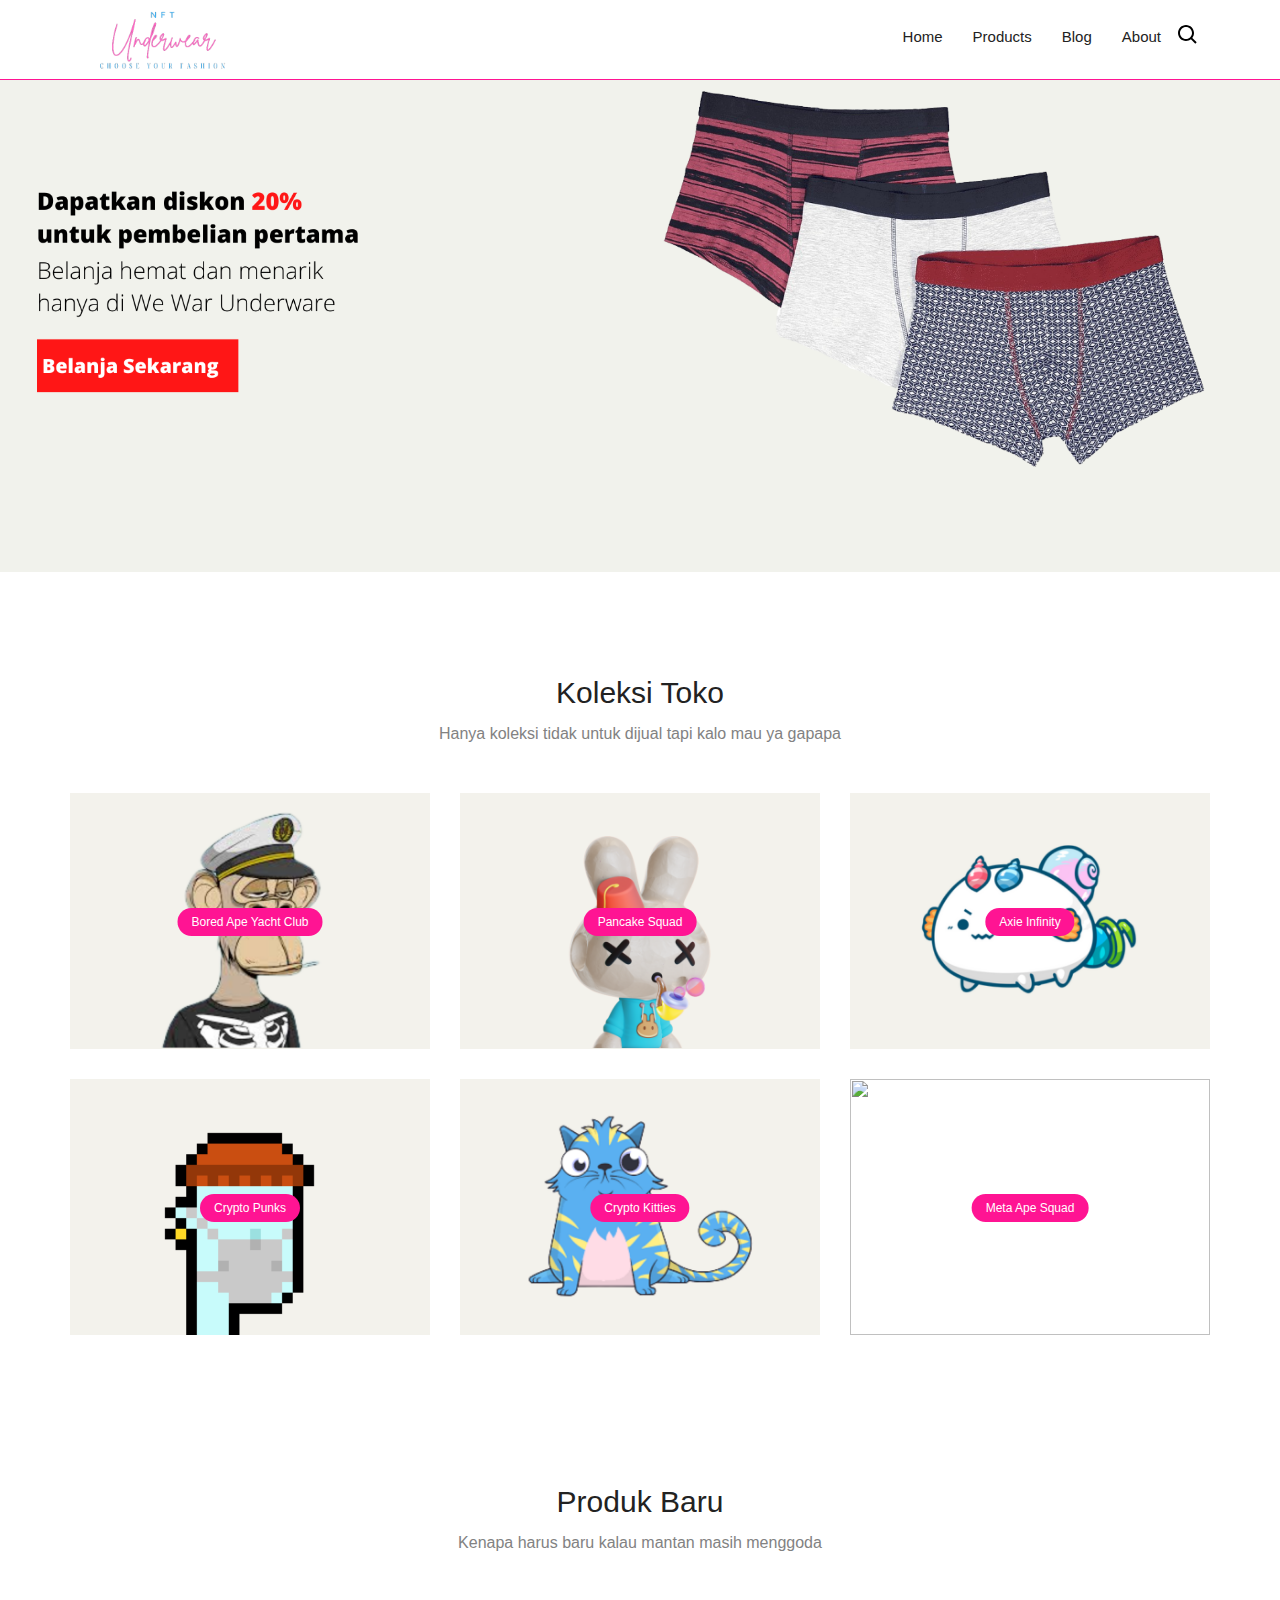
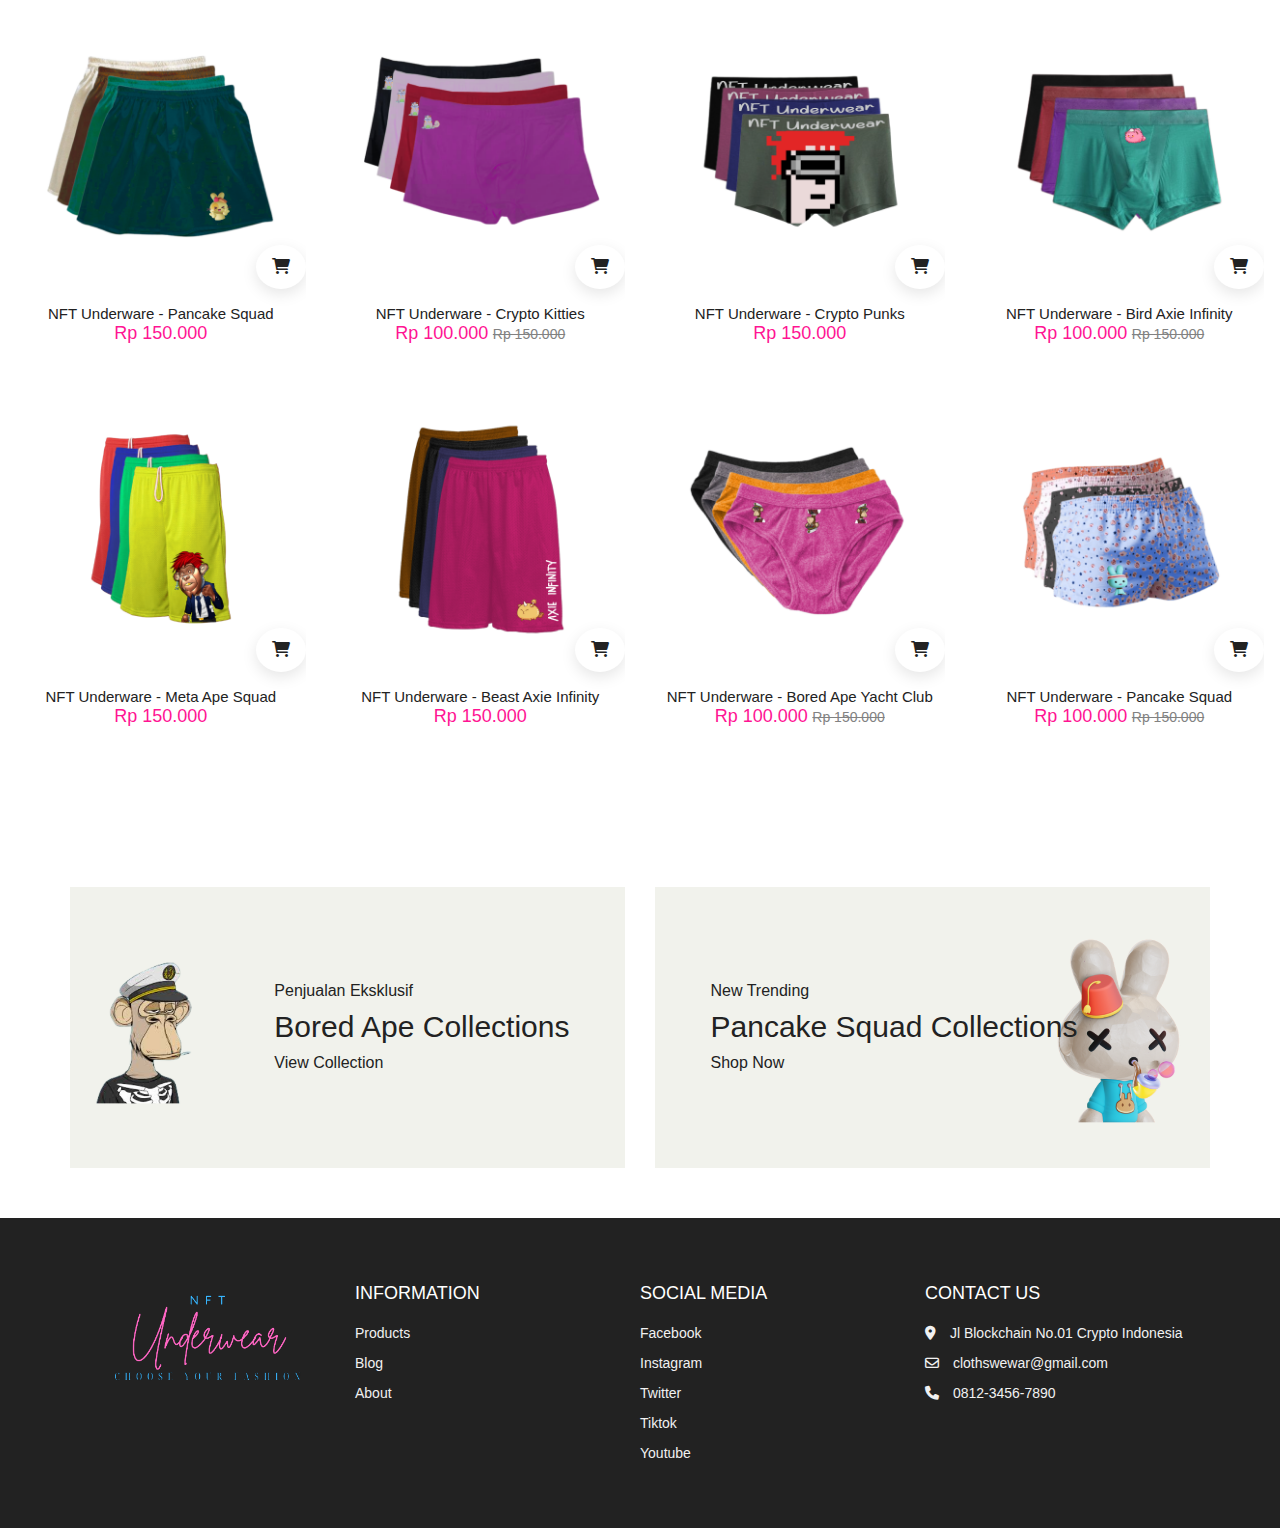
==== index.html @ c855df8b "first commit" ====
<!DOCTYPE html>
<html lang="en">

<head>
  <meta charset="UTF-8" />
  <meta name="viewport" content="width=device-width, initial-scale=1.0" />
  <!-- Favicon -->
  <link rel="shortcut icon" href="./images/favicon.png" type="image/png" />
  <!-- Font Awesome -->
  <link rel="stylesheet" href="https://cdnjs.cloudflare.com/ajax/libs/font-awesome/5.15.1/css/all.min.css" />

  <!-- Box icons -->
  <link href='https://unpkg.com/boxicons@2.0.8/css/boxicons.min.css' rel='stylesheet'>
  <!-- Custom StyleSheet -->
  <link rel="stylesheet" href="./styles.css" />
  <link rel="stylesheet" href="./font/font-awesome/css/all.min.css">
  <title>NFT Underware</title>
</head>

<body>

  <!-- Navigation -->
  <nav class="nav">
    <div class="wrapper container">
      <div class="logo"><a href="/index.html">
        <img src="./images/logo1.png" alt="">
      </a>
      </div>
      <ul class="navList">
        <div class="top">
          <label for="" class="btn closeBtn"><i class="fas fa-times"></i></label>
        </div>
        <li><a href="index.html">Home</a></li>
        <li><a href="products.html">Products</a></li>
        <li><a href="">Blog</a></li>
        <li><a href="">About</a></li>
         <!-- icons -->
         <li class="icons">
        
          <span><img src="./images/search.svg" alt="" /></span>
        </li>
      </ul>
      <label for="" class="btn openBtn"><i class="fas fa-bars"></i></label>
    </div>
  </nav>
<section class="hero">
    <img src="./images/Screenshot_1.png" alt="" />
</section>

  <!-- Promotion -->

  <section class="section promotion">
    <div class="title">
      <h2>Koleksi Toko</h2>
      <span>Hanya koleksi tidak untuk dijual tapi kalo mau ya gapapa</span>
    </div>

    <div class="promotion-layout container">
      <div class="promotion-item">
        <img src="./images/Promo1.png" alt="" />
        <div class="promotion-content">
          <a href="/products.html">Bored Ape Yacht Club</a>
        </div>
      </div>

      <div class="promotion-item">
        <img src="./images/Promo2.png" alt="" />
        <div class="promotion-content">
          <a href="/products.html">Pancake Squad</a>
        </div>
      </div>

      <div class="promotion-item">
        <img src="./images/Promo3.png" alt="" />
        <div class="promotion-content">
          <a href="/products.html">Axie Infinity</a>
        </div>
      </div>

      <div class="promotion-item">
        <img src="./images/Promo4.png" alt="" />
        <div class="promotion-content">
          <a href="/products.html">Crypto Punks</a>
        </div>
      </div>

      <div class="promotion-item">
        <img src="./images/Promo5.png" alt="" />
        <div class="promotion-content">
          <a href="/products.html">Crypto Kitties</a>
        </div>
      </div>

      <div class="promotion-item">
        <img src="./images/Promo6.png" alt="" />
        <div class="promotion-content">
          <a href="/products.html">Meta Ape Squad</a>
        </div>
      </div>
    </div>
  </section>
  <!-- Products -->
  <section class="section products">
    <div class="title">
      <h2>Produk Baru</h2>
      <span>Kenapa harus baru kalau mantan masih menggoda</span>
    </div>

    <!-- PRODUK 1 -->
    <div class="productLayout">
      <div class="product">
        <div class="imgContainer">
          <img src="./images/produk1/1.png" alt="" />
          <div class="addCart">
            <a href="productDetails1.html">
              <i class="fas fa-shopping-cart"></i>
            </a>
          </div>

          <ul class="sideIcons">
            <span><i class="fas fa-search"></i></span>
            <span><i class="far fa-heart"></i></span>
            <span><i class="fas fa-sliders-h"></i></span>
          </ul>
        </div>
        <div class="bottom">
          <a href="productDetails1.html">NFT Underware - Pancake Squad</a>
          <div class="price">
            <span>Rp 150.000</span>
          </div>
        </div>
      </div>

      <!-- PRODUK 2 -->
      <div class="product">
        <div class="imgContainer">
          <img src="./images/produk2/1.png" alt="" />
          <div class="addCart">
            <a href="productDetails2.html">
              <i class="fas fa-shopping-cart"></i>
            </a>
          </div>

          <ul class="sideIcons">
            <span><i class="fas fa-search"></i></span>
            <span><i class="far fa-heart"></i></span>
            <span><i class="fas fa-sliders-h"></i></span>
          </ul>
        </div>
        <div class="bottom">
          <a href="productDetails2.html">NFT Underware - Crypto Kitties</a>
          <div class="price">
            <span>Rp 100.000</span>
            <span class="cancel">Rp 150.000</span>
          </div>
        </div>
      </div>

      <!-- PRODUK 3 -->
      <div class="product">
        <div class="imgContainer">
          <img src="./images/produk3/1.png" alt="" />
          <div class="addCart">
            <a href="productDetails3.html">
              <i class="fas fa-shopping-cart"></i>
            </a>
          </div>

          <ul class="sideIcons">
            <span><i class="fas fa-search"></i></span>
            <span><i class="far fa-heart"></i></span>
            <span><i class="fas fa-sliders-h"></i></span>
          </ul>
        </div>
        <div class="bottom">
          <a href="productDetails3.html">NFT Underware - Crypto Punks</a>
          <div class="price">
            <span>Rp 150.000</span>
          </div>
        </div>
      </div>

      <!-- PRODUK 4 -->
      <div class="product">
        <div class="imgContainer">
          <img src="./images/produk4/1.png" alt="" />
          <div class="addCart">
            <a href="productDetails4.html">
              <i class="fas fa-shopping-cart"></i>
            </a>
          </div>

          <ul class="sideIcons">
            <span><i class="fas fa-search"></i></span>
            <span><i class="far fa-heart"></i></span>
            <span><i class="fas fa-sliders-h"></i></span>
          </ul>
        </div>
        <div class="bottom">
          <a href="productDetails4.html">NFT Underware - Bird Axie Infinity </a>
          <div class="price">
            <span>Rp 100.000</span>
            <span class="cancel">Rp 150.000</span>
          </div>
        </div>
      </div>

      <!-- PRODUK 5 -->
      <div class="product">
        <div class="imgContainer">
          <img src="./images/produk5/1.png" alt="" />
          <div class="addCart">
            <a href="productDetails5.html">
              <i class="fas fa-shopping-cart"></i>
            </a>
          </div>

          <ul class="sideIcons">
            <span><i class="fas fa-search"></i></span>
            <span><i class="far fa-heart"></i></span>
            <span><i class="fas fa-sliders-h"></i></span>
          </ul>
        </div>
        <div class="bottom">
          <a href="productDetails5.html">NFT Underware - Meta Ape Squad</a>
          <div class="price">
            <span>Rp 150.000</span>
          </div>
        </div>
      </div>

      <!-- PRODUK 6 -->
      <div class="product">
        <div class="imgContainer">
          <img src="./images/produk6/1.png" alt="" />
          <div class="addCart">
            <a href="productDetails6.html">
              <i class="fas fa-shopping-cart"></i>
            </a>
          </div>

          <ul class="sideIcons">
            <span><i class="fas fa-search"></i></span>
            <span><i class="far fa-heart"></i></span>
            <span><i class="fas fa-sliders-h"></i></span>
          </ul>
        </div>
        <div class="bottom">
          <a href="productDetails6.html">NFT Underware - Beast Axie Infinity</a>

          <div class="price">
            <span>Rp 150.000</span>
          </div>
        </div>
      </div>

      <!-- PRODUK 7 -->
      <div class="product">
        <div class="imgContainer">
          <img src="./images/produk7/1.png" alt="" />
          <div class="addCart">
            <a href="productDetails7.html">
              <i class="fas fa-shopping-cart"></i>
            </a>
          </div>

          <ul class="sideIcons">
            <span><i class="fas fa-search"></i></span>
            <span><i class="far fa-heart"></i></span>
            <span><i class="fas fa-sliders-h"></i></span>
          </ul>
        </div>
        <div class="bottom">
          <a href="productDetails7.html">NFT Underware - Bored Ape Yacht Club</a>

          <div class="price">
            <span>Rp 100.000</span>
            <span class="cancel">Rp 150.000</span>
          </div>
        </div>
      </div>

      <!-- PRODUK 8 -->
      <div class="product">
        <div class="imgContainer">
          <img src="./images/produk8/1.png" alt="" />
          <div class="addCart">
            <a href="productDetails8.html">
              <i class="fas fa-shopping-cart"></i>
            </a>
          </div>

          <ul class="sideIcons">
            <span><i class="fas fa-search"></i></span>
            <span><i class="far fa-heart"></i></span>
            <span><i class="fas fa-sliders-h"></i></span>
          </ul>
        </div>
        <div class="bottom">
          <a href="productDetails8.html">NFT Underware - Pancake Squad </a>
          <div class="price">
            <span>Rp 100.000</span>
            <span class="cancel">Rp 150.000</span>
          </div>
        </div>
      </div>
    </div>
  </section>

  <!-- ADVERT -->
  <section class="section advert">
    <div class="advertLayout container">
      <div class="item ">
        <img src="./images/banner1.png" alt="">
        <div class="content left">
          <span>Penjualan Eksklusif</span>
          <h3>Bored Ape Collections</h3>
          <a href="">View Collection</a>
        </div>
      </div>
      <div class="item">
        <img src="./images/banner2.png" alt="">
        <div class="content  right">
          <span>New Trending</span>
          <h3>Pancake Squad Collections</h3>
          <a href="">Shop Now </a>
        </div>
      </div>
    </div>
  </section>

  <!-- BRANDS
  <section class="section brands">
    <div class="title">
      <h2>Shop by Brand</h2>
      <span>Select from the premium product brands and save plenty money</span>
    </div>

    <div class="brandLayout container">
      <div class="brandsFlex">
        <img src="./images/brand1.png" alt="">
        <img src="./images/brand2.png" alt="">
        <img src="./images/brand4.png" alt="">
      </div>
    </div>
  </section> -->

  <!-- Footer -->
  <footer id="footer" class="section footer">
    <div class="container">
      <div class="footerContainer">
        <div class="footerCenter">
          <div class="logo">
            <a href="">
              <img src="./images/logo2.png" alt="">
            </a>
          </div>
        </div>
        <div class="footerCenter">
          <h3>INFORMATION</h3>
          <a href="/products.html">Products</a>
          <a href="#">Blog</a>
          <a href="#">About</a>
        </div>

        <div class="footerCenter">
          <h3>SOCIAL MEDIA</h3>
          <a href="https://web.facebook.com/profile.php?id=100081651682796">Facebook</a>
          <a href="https://www.instagram.com/nftunderwaer/">Instagram</a>
          <a href="https://twitter.com/NFTUnderwear">Twitter</a>
          <a href="https://www.tiktok.com/@nftunderwaer">Tiktok</a>
          <a href="https://www.youtube.com/channel/UCLpMqAi1WWhsPBT6ArsY5_A">Youtube</a>
          
        </div>

        <div class="footerCenter">
          <h3>CONTACT US</h3>
          <div>
            <span>
              <i class="fas fa-map-marker-alt"></i>
            </span>
            Jl Blockchain No.01 Crypto Indonesia
          </div>
          <div>
            <span>
              <i class="far fa-envelope"></i>
            </span>
            clothswewar@gmail.com
          </div>
          <div>
            <span>
              <i class="fas fa-phone"></i>
            </span>
            0812-3456-7890
          </div>
          <div class="paymentMethods">
            <img src="./images/payment.png" alt="">
          </div>
        </div>
      </div>
    </div>
    </div>
  </footer>
  <!-- End Footer -->

</body>

</html>
---- styles.css ----
:root {
  --primary: #FF1493;
  --white: #fff;
  --black: #222;
  --grey1: #3a3b3c;
  --grey2: #828282;
  --pink: #FF1493;
  --green: #69ae14;
}

*,
*::before,
*::after {
  margin: 0;
  padding: 0;
  box-sizing: inherit;
}

@import url("https://fonts.googleapis.com/css2?family=Open+Sans:wght@400;600;700&display=swap");

html {
  box-sizing: border-box;
  font-size: 62.5%;
}

body {
  font-family: "Open Sans", sans-serif;
  font-size: 1.6rem;
  background-color: var(--white);
  color: var(--black);
  font-weight: 400;
}

h1,
h2,
h3,
h4,
h5 {
  font-weight: 600;
}

a {
  text-decoration: none;
  color: inherit;
}

li {
  list-style: none;
}

.container {
  max-width: 114rem;
  margin: 0 auto;
}

@media (max-width: 1200px) {
  .container {
    padding: 0 3rem;
  }
}

@media (max-width: 768px) {
  .container {
    max-width: 60rem;
  }
}

.dFlex {
  display: flex;
  align-items: center;
}

nav {
  position: fixed;
  top: 0;
  left: 0;
  width: 100%;
  z-index: 999;
  background-color: var(--white);
  height: 8rem;
  line-height: 8rem;
  border-bottom: 1px solid var(--primary);
  
}

.nav.fix-nav {
  width: 100%;
  box-shadow: 0 5px 15px rgba(0, 0, 0, 0.3);
  z-index: 999;
}

nav .wrapper {
  display: flex;
  align-items: center;
  justify-content: space-between;
  position: relative;
  height: 100%;
}

.wrapper .logo {
  height: 100%;
}

.wrapper .logo a {
  display: flex;
  align-items: center;
  justify-content: center;
  height: 100%;
}
.wrapper .logo img{
  width: 100%;
  height: 100%;
}

.wrapper .navList {
  display: inline-flex;
}

.navList li i {
  color: var(--grey2);
}

.navList a {
  color: var(--black);
  font-size: 1.5rem;
  padding: 0.9rem 1.5rem;
  border-radius: 0.5rem;
  transition: all 300ms ease;
}

.navList li a:hover {
  color: var(--primary);
}

.navList .mobile-item {
  display: none;
}

.navList input {
  display: none;
}

.wrapper .btn {
  color: var(--white);
  font-size: 2rem;
  cursor: pointer;
  display: none;
}

.navList .icons span {
  display: inline-block;
  margin: 0.5rem 1rem 0 0;
  position: relative;
}

.navList .icons a {
  padding: 0;
  display: inline-block;
}

.navList .icons .count {
  justify-content: center;
  position: absolute;
  top: 0.8rem;
  right: -0.8rem;
  background-color: var(--primary);
  height: 2rem;
  padding: 0.5rem;
  color: var(--white);
  font-weight: 700;
  border-radius: 50%;
}

@media (max-width: 968px) {
  .wrapper .navList {
    position: fixed;
    top: 0;
    left: -100%;
    height: 100%;
    width: 100%;
    max-width: 35rem;
    background-color: var(--white);
    display: block;
    overflow-y: auto;
    line-height: 5rem;
    box-shadow: 0 1.5rem 1.5rem rgba(0, 0, 0, 0.1);
    transition: all 300ms linear;
  }

  .wrapper .navList.show {
    left: 0;
  }

  .navList li {
    margin: 1.5rem 1rem;
  }

  .navList a {
    display: block;
    font-size: 1.8rem;
    padding: 0 2rem;
    color: var(--black);
  }

  .nav-list .desktop-item {
    display: none;
  }

  .nav-list .mobile-item {
    display: block;
    font-size: 1.8rem;
    padding-left: 2rem;
    color: var(--black);
    cursor: pointer;
    border-radius: 0.5rem;
  }

  .navList .mobile-item:hover {
    color: var(--primary);
  }


  .wrapper .btn {
    display: block;
    color: var(--black);
  }

  .navList .top {
    position: relative;
    display: block;
    background-color: var(--primary);
    width: 100%;
    height: 8rem;
  }

  .navList .closeBtn {
    position: absolute;
    top: 1.5rem;
    right: 2.5rem;
    color: var(--white);
  }

  .navList .icons {
    padding-left: 2rem;
  }
}

/* Hero */

.hero{
  width: 100%;
}
.hero img {
  width: 100%;
}
@media (max-width: 768px) {
  .hero img {
    margin-top: 8rem;
  }
}

/* PROMOTION */
.section {
  padding: 10rem 0 5rem 0;
  overflow: hidden;
}

.section .title {
  text-align: center;
  margin-bottom: 5rem;
}

.section .title h2 {
  font-size: 3rem;
  font-weight: 400;
  margin-bottom: 1.5rem;
}

.section .title span {
  color: var(--grey2);
}

.promotion-layout {
  display: grid;
  grid-template-columns: repeat(3, 1fr);
  gap: 3rem;
}

.promotion-item {
  overflow: hidden;
  position: relative;
  z-index: 0;
}

.promotion-item img {
  object-fit: cover;
  height: 100%;
  width: 100%;
  transition: all 500ms ease-in-out;
}

.promotion-content {
  position: absolute;
  top: 50%;
  left: 50%;
  transform: translate(-50%, -50%);
  color: var(--white);
  text-align: center;
  z-index: 3;
}

.promotion-content h3 {
  background-color: rgba(0, 0, 0, 0.8);
  background-color: var(--primary);
  color: var(--white);
  border-radius: 5rem;
  padding: 0.7rem 1.4rem;
  font-size: 1.7rem;
  font-weight: inherit;
  margin-bottom: 1rem;
  transition: all 300ms ease-in-out;
}

.promotion-content a {
  background-color: rgba(0, 0, 0, 0.8);
  background-color: var(--primary);
  color: var(--white);
  border-radius: 5rem;
  padding: 0.7rem 1.4rem;
  font-size: 1.2rem;
  font-weight: inherit;
  margin-bottom: 1rem;
  transition: all 300ms ease-in-out;
}

.promotion-content a:hover {
  background-color: var(--white);
  color: var(--black);
}

.promotion-item:hover .promotion-content h3 {
  background-color: var(--white);
  color: var(--black);
}

.promotion-item:hover img {
  transform: scale(1.2);
}

.promotion-item::after {
  content: "";
  position: absolute;
  top: 0;
  left: 0;
  z-index: 1;
  width: 100%;
  height: 100%;
  background-color: rgba(0, 0, 0, 0.4);
  opacity: 0;
  visibility: hidden;
  transition: all 500ms ease-in-out;
}

.promotion-item:hover::after {
  visibility: visible;
  opacity: 1;
}

@media (max-width: 1200px) {
  .promotion-content h3 {
    background-color: rgba(0, 0, 0, 0.8);
    border-radius: 5rem;
    padding: 0.7rem 1.4rem;
    font-size: 1.6rem;
  }
}

@media (max-width: 996px) {
  .promotion-layout {
    grid-template-columns: repeat(2, 1fr);
  }
}

@media (max-width: 768px) {
  .promotion-layout {
    grid-template-columns: 1fr;
  }
}

/* PRODUCTS */
.section .productLayout {
  display: grid;
  grid-template-columns: repeat(auto-fit, minmax(25rem, 1fr));
  gap: 3rem;
  max-width: 130rem;
  margin: 0 auto;
  padding: 0 1.6rem;
}

.product {
  overflow: hidden;
}

.product .imgContainer {
  position: relative;
  cursor: pointer;
}

.product .imgContainer img {
  object-fit: cover;
  height: 100%;
  width: 100%;
}

.product .bottom {
  padding: 1rem;
  text-align: center;
}

.product .bottom a {
  margin-bottom: 1rem;
  font-weight: inherit;
  font-size: 1.5rem;
}

.product .bottom a:hover {
  color: var(--primary);
}

.product .bottom span {
  color: var(--primary);
  font-size: 1.8rem;
}

.product .bottom .cancel {
  font-size: 1.4rem;
  color: var(--grey2);
  text-decoration: line-through;
}

.product .addCart {
  position: absolute;
  right: 0;
  bottom: 0.6rem;
  background-color: var(--white);
  border-radius: 50%;
  padding: 1.3rem 1.6rem;
  box-shadow: 0 0.5rem 1.5rem rgba(0, 0, 0, 0.1);
  transition: all 300ms ease-in-out;
}

.product:hover .addCart {
  border-radius: 1rem 0 0 0;
}

.product .addCart:hover {
  background-color: var(--primary);
  color: var(--white);
}

.product i {
  transition: all 300ms ease-in-out;
}

.product .sideIcons {
  position: absolute;
  right: 0;
  top: 30%;
  transform: translate(80%, -50%);
  display: flex;
  flex-direction: column;
  padding: 1rem;
  transition: all 500ms ease-in-out;
}

.product .sideIcons span {
  font-size: 1.4rem;
  background-color: var(--white);
  margin: 0.3rem;
  padding: 1rem 1.3rem;
  border-radius: 50%;
  transition: all 300ms ease-in-out;
}

.product .sideIcons span:hover {
  background-color: var(--primary);
  color: var(--white);
}

.product:hover .sideIcons {
  transform: translate(0%, -50%);
}


@media (max-width: 996px) {
  .productLayout {
    grid-template-columns: repeat(3, 1fr);
  }
}

@media (max-width: 768px) {
  .productLayout {
    grid-template-columns: repeat(2, 1fr);
  }
}

@media (max-width: 567px) {
  .productLayout {
    grid-template-columns: 1fr;
  }
}

/* ADVERTS */
.advert .advertLayout {
  display: grid;
  grid-template-columns: 1fr 1fr;
  gap: 3rem;
}

.advertLayout .item {
  position: relative;
  z-index: 0;
  width: 100%;
  overflow: hidden;
}

.advertLayout img {
  object-fit: cover;
  height: 100%;
  width: 100%;
  transition: all 300ms ease-in-out;
}

.advertLayout .content {
  position: absolute;
  top: 50%;
  transform: translateY(-50%);
  z-index: 1;
}

.advertLayout .left {
  right: 10%;
}

.advertLayout .right {
  left: 10%;
}

.advertLayout .content span {
  display: block;
  margin-bottom: 1rem;
  transition: all 300ms ease-in-out;
}

.advertLayout .content h3 {
  font-size: 3rem;
  font-weight: inherit;
  margin-bottom: 1rem;
  transition: all 300ms ease-in-out;
}

.advertLayout .content a {
  transition: all 300ms ease-in-out;
}

.advertLayout .content a:hover {
  color: var(--primary);
}

.advertLayout .item::after {
  content: "";
  position: absolute;
  top: 0;
  left: 0;
  width: 100%;
  height: 100%;
  transition: all 300ms ease-in-out;
}

.advertLayout .item:hover::after {
  background-color: rgba(253, 33, 180, 0.452);
}

.advertLayout .item:hover .content {
  color: var(--white);
}

.advertLayout .item:hover .content a {
  color: var(--white);
}

.advertLayout .item:hover img {
  transform: scale(1.1);
}

@media (max-width: 996px) {
  .advertLayout .left {
    right: 5%;
  }

  .advertLayout .right {
    left: 5%;
  }
}

@media (max-width: 768px) {
  .advert .advertLayout {
    grid-template-columns: 1fr;
  }
}

@media (max-width: 567px) {
  .advertLayout .content span {
    font-size: 1.5rem;
    margin-bottom: 0.6rem;
  }

  .advertLayout .content h3 {
    font-size: 2rem;
    margin-bottom: 0.6rem;
  }

  .advertLayout .content a {
    transition: all 300ms ease-in-out;
  }
}

/* BRANDS */
.brands .container {
  height: 100%;
  width: 100%;
}
.brandsFlex {
  display: flex;
}
.brands img {
  width: 100%;
  height: 100%;
}

/* FOOTER */

.footer {
  background-color: var(--black);
  padding: 6rem 1rem;
  line-height: 3rem;
}

.footerCenter span {
  margin-right: 1rem;
}

.footerContainer {
  display: grid;
  grid-template-columns: repeat(4, 1fr);
  color: var(--white);
}

.footerCenter .logo img{
  width: 100%;
  height: 100%;
}

.footerCenter a:link,
.footerCenter a:visited {
  display: block;
  color: #f1f1f1;
  font-size: 1.4rem;
  margin-right: 10px;
}


.footerCenter a:hover {
  color: var(--primary);
}

.footerCenter div {
  color: #f1f1f1;
  font-size: 1.4rem;
}

.footerCenter h3 {
  font-size: 1.8rem;
  font-weight: 400;
  margin-bottom: 1rem;
}

.footer .paymentMethods {
  margin-top: 2rem;
}

@media (max-width: 998px) {
  .footerContainer {
    grid-template-columns: repeat(2, 1fr);
    row-gap: 2rem;
  }
}

@media (max-width: 768px) {
  .footerContainer {
    grid-template-columns: 1fr;
    row-gap: 2rem;
  }
}

/* Cart Page */
.cart {
  margin: 20rem auto;
}

table {
  width: 100%;
  border-collapse: collapse;
}

.cartInfo {
  display: flex;
  flex-wrap: wrap;
}

.cartInfo span {
  color: var(--grey2);
}

th {
  text-align: left;
  padding: 0.5rem;
  color: var(--white);
  background-color: var(--primary);
  font-weight: normal;
}

td {
  padding: 1rem 0.5rem;
}

td input {
  width: 5rem;
  height: 3rem;
  padding: 0.5rem;
}

td a {
  color: var(--primary);
  font-size: 1.4rem;
}

td img {
  width: 8rem;
  height: 8rem;
  margin-right: 1rem;
}

.totalPrice {
  display: flex;
  justify-content: flex-end;
  align-items: end;
  flex-direction: column;
  margin-top: 2rem;
}

.totalPrice a {
  display: inline-block;
  background-color: var(--primary);
  color: var(--white);
  padding: 0.7rem 1.6rem;
  font-weight: 700;
  border-radius: 3rem;
}

.totalPrice table {
  border-top: 3px solid var(--primary);
  width: 100%;
  max-width: 35rem;
}

td:last-child {
  text-align: right;
}

th:last-child {
  text-align: right;
}

@media (max-width: 567px) {
  .cartInfo p {
    display: none;
  }
}

/* PRODUCT DETAILS */

.product-detail {
  margin-top:0 rem;
}

.product-detail .details {
  display: grid;
  grid-template-columns: 1fr 1.2fr;
  gap: 7rem;
}

.product-detail .left {
  display: flex;
  flex-direction: column;
}

.product-detail .left .main {
  text-align: center;
  margin-bottom: 2rem;
  height: 30rem;
  padding: 1rem;
  border: 1px solid var(--primary);
}

.product-detail .left .main img {
  object-fit: contain;
  height: 100%;
  width: 100%;
}

.product-detail .thumbnails {
  display: grid;
  grid-template-columns: repeat(4, 1fr);
  gap: 1rem;
  width: 100%;
}

.product-detail .thumbnail {
  height: 10rem;
  text-align: center;
}

.product-detail .thumbnail img {
  height: 100%;
  object-fit: contain;
  border: 1px solid var(--primary);
}

.product-detail .right span {
  display: inline-block;
  font-size: 1.5rem;
  margin-bottom: 1rem;
}

.product-detail .right h1 {
  font-size: 4rem;
  line-height: 1.2;
  margin-bottom: 2rem;
}

.product-detail .right .price {
  font-size: 600;
  font-size: 2rem;
  color: var(--primary);
  margin-bottom: 2rem;
}

.product-detail .right div {
  display: inline-block;
  position: relative;
  z-index: 1;
}

.product-detail .right select {
  font-family: "Poppins", sans-serif;
  width: 20rem;
  padding: 0.7rem;
  border: 1px solid var(--grey1);
  appearance: none;
  outline: none;
}

.product-detail form {
  margin-bottom: 2rem;
}

.product-detail form span {
  position: absolute;
  top: 50%;
  right: 1rem;
  transform: translateY(-50%);
  font-size: 2rem;
  z-index: 0;
}

.product-detail .form {
  margin-bottom: 3rem;
}

.product-detail .form input {
  padding: 0.8rem;
  text-align: center;
  width: 3.5rem;
  margin-right: 2rem;
}

.product-detail .form .addCart {
  background: var(--primary);
  padding: 0.8rem 4rem;
  color: var(--white);
  border-radius: 3rem;
}

.product-detail h3 {
  text-transform: uppercase;
  margin-bottom: 2rem;
}
.product-detail p {
  margin-bottom: 2rem;
}

@media (max-width: 996px) {
  .product-detail .left {
    height: 45rem;
  }

  .product-detail .details {
    gap: 3rem;
  }

  .product-detail .thumbnails {
    gap: 0.5rem;
  }

  .product-detail .thumbnail {
    background-color: #f6f2f1;
    text-align: center;
    
    
  }
}

@media (max-width: 650px) {
  .product-detail .details {
    grid-template-columns: 1fr;
  }

  .product-detail .right {
    margin-top: 10rem;
  }

  .product-detail .left {
    width: 100%;
    height: 45rem;
  }

  .product-detail .details {
    gap: 3rem;
  }

  .product-detail .thumbnail {
    width: 6rem;
    height: 6rem;
  }
}

/* PRODUCTS */

.products-layout {
  display: grid;
  grid-template-columns: 1.05fr 3fr;
  gap: 0 1rem;
}

.newProducts .product-layout {
  grid-template-columns: repeat(3, 1fr);
}

.newProducts {
  text-align: center;
}

@media (max-width: 996px) {
  .newProducts .product-layout {
    grid-template-columns: repeat(2, 1fr);
  }
}



@media (max-width: 768px) {
  .products-layout {
    padding: 0 5rem;
  }
}

@media (max-width: 567px) {
  .newProducts .product-layout {
    grid-template-columns: 1fr;
  }
}

.pagination {
  display: flex;
  justify-content: center;
  align-items: center;
  margin: 4rem 0;
}

.pagination span {
  display: flex;
  align-items: center;
  justify-content: center;
  width: 3.5rem;
  height: 3.5rem;
  border-radius: 50%;
  color: var(--black);
  font-size: 1.3rem;
  border: 1px solid var(--grey2);
  margin-right: 0.5rem;
  cursor: pointer;
}

.pagination span.last {
  width: 7rem;
  border-radius: 3rem;
}

.pagination span:hover {
  border: 1px solid var(--primary);
  background-color: var(--primary);
  color: var(--white);
}

@media (max-width: 768px) {
  .products-layout {
    grid-template-columns: 1fr;
    gap: 4rem 0;
  }
}

.store {
  display: block;
}

.store-item {
  border: 1px solid var(--grey1);
  border-radius: 2rem;
  
}

.store-item img {
  width: 80px;
  border-radius: 2rem;
}
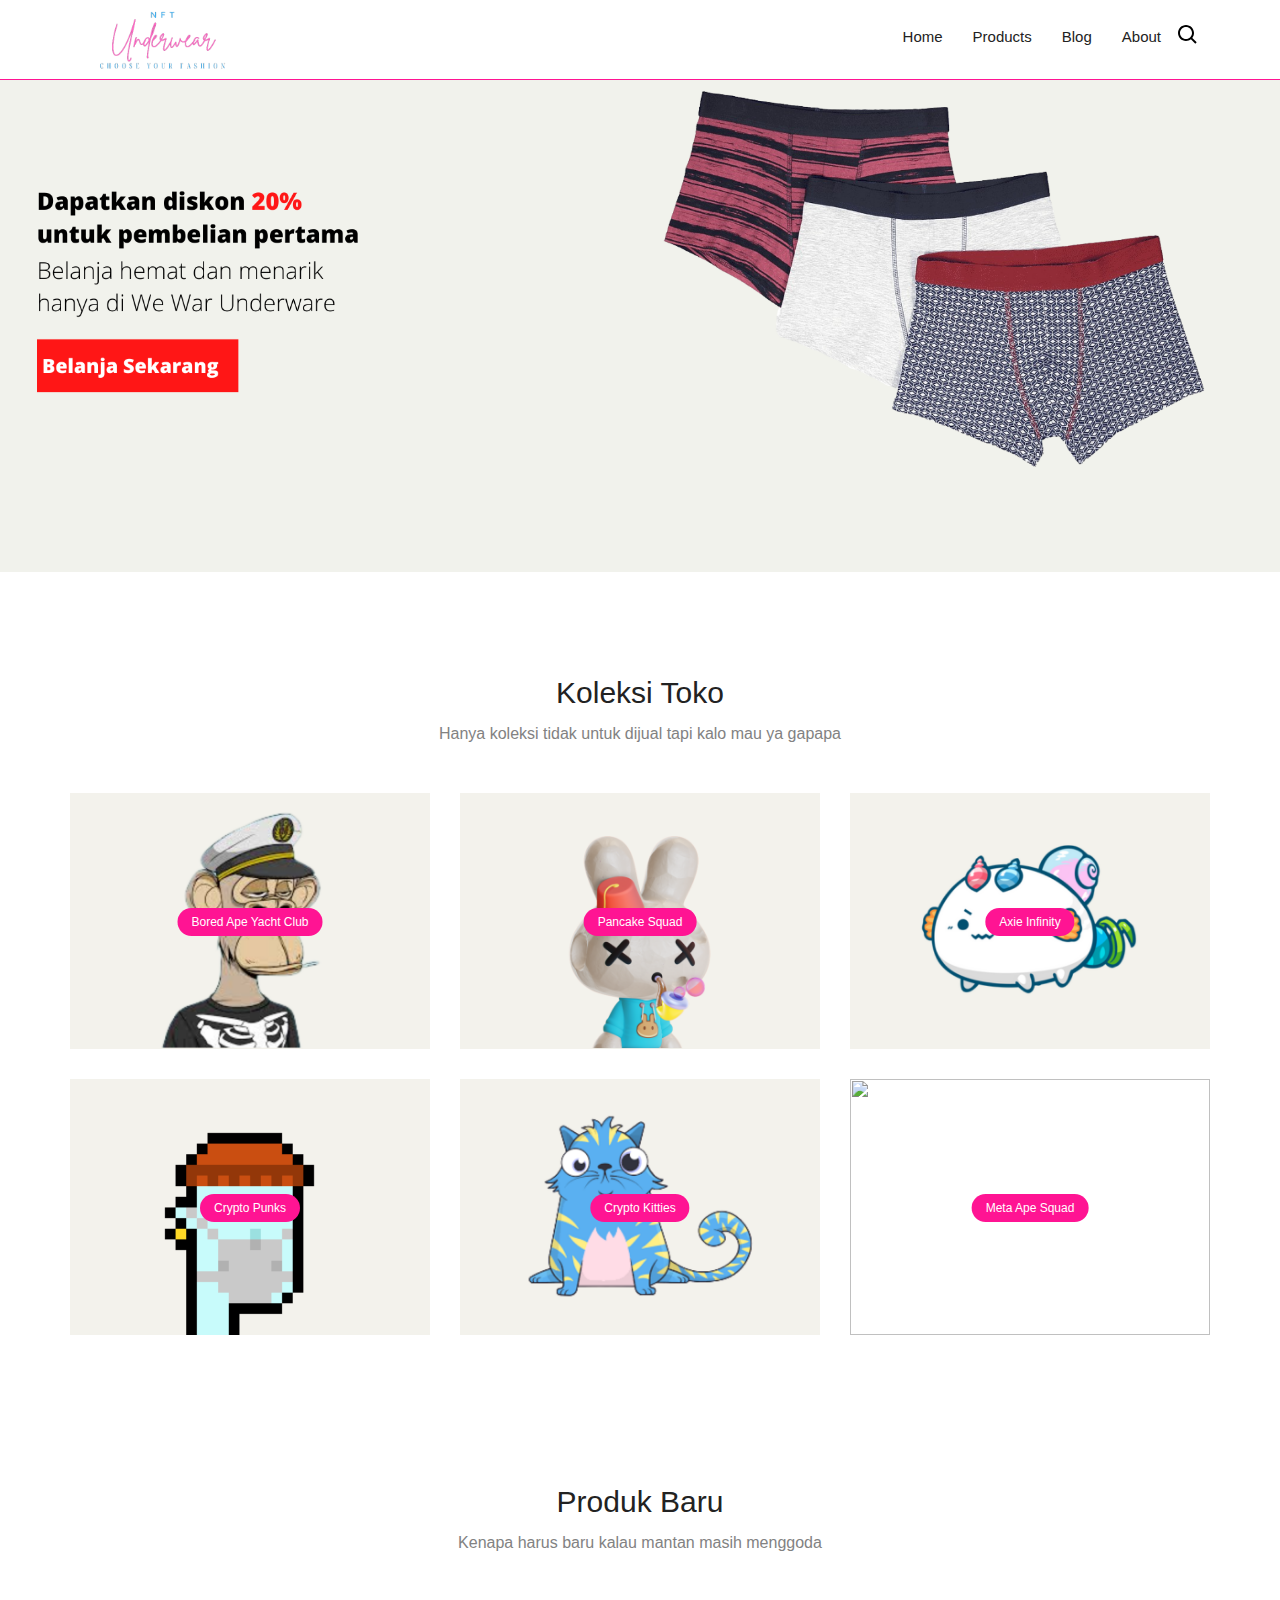
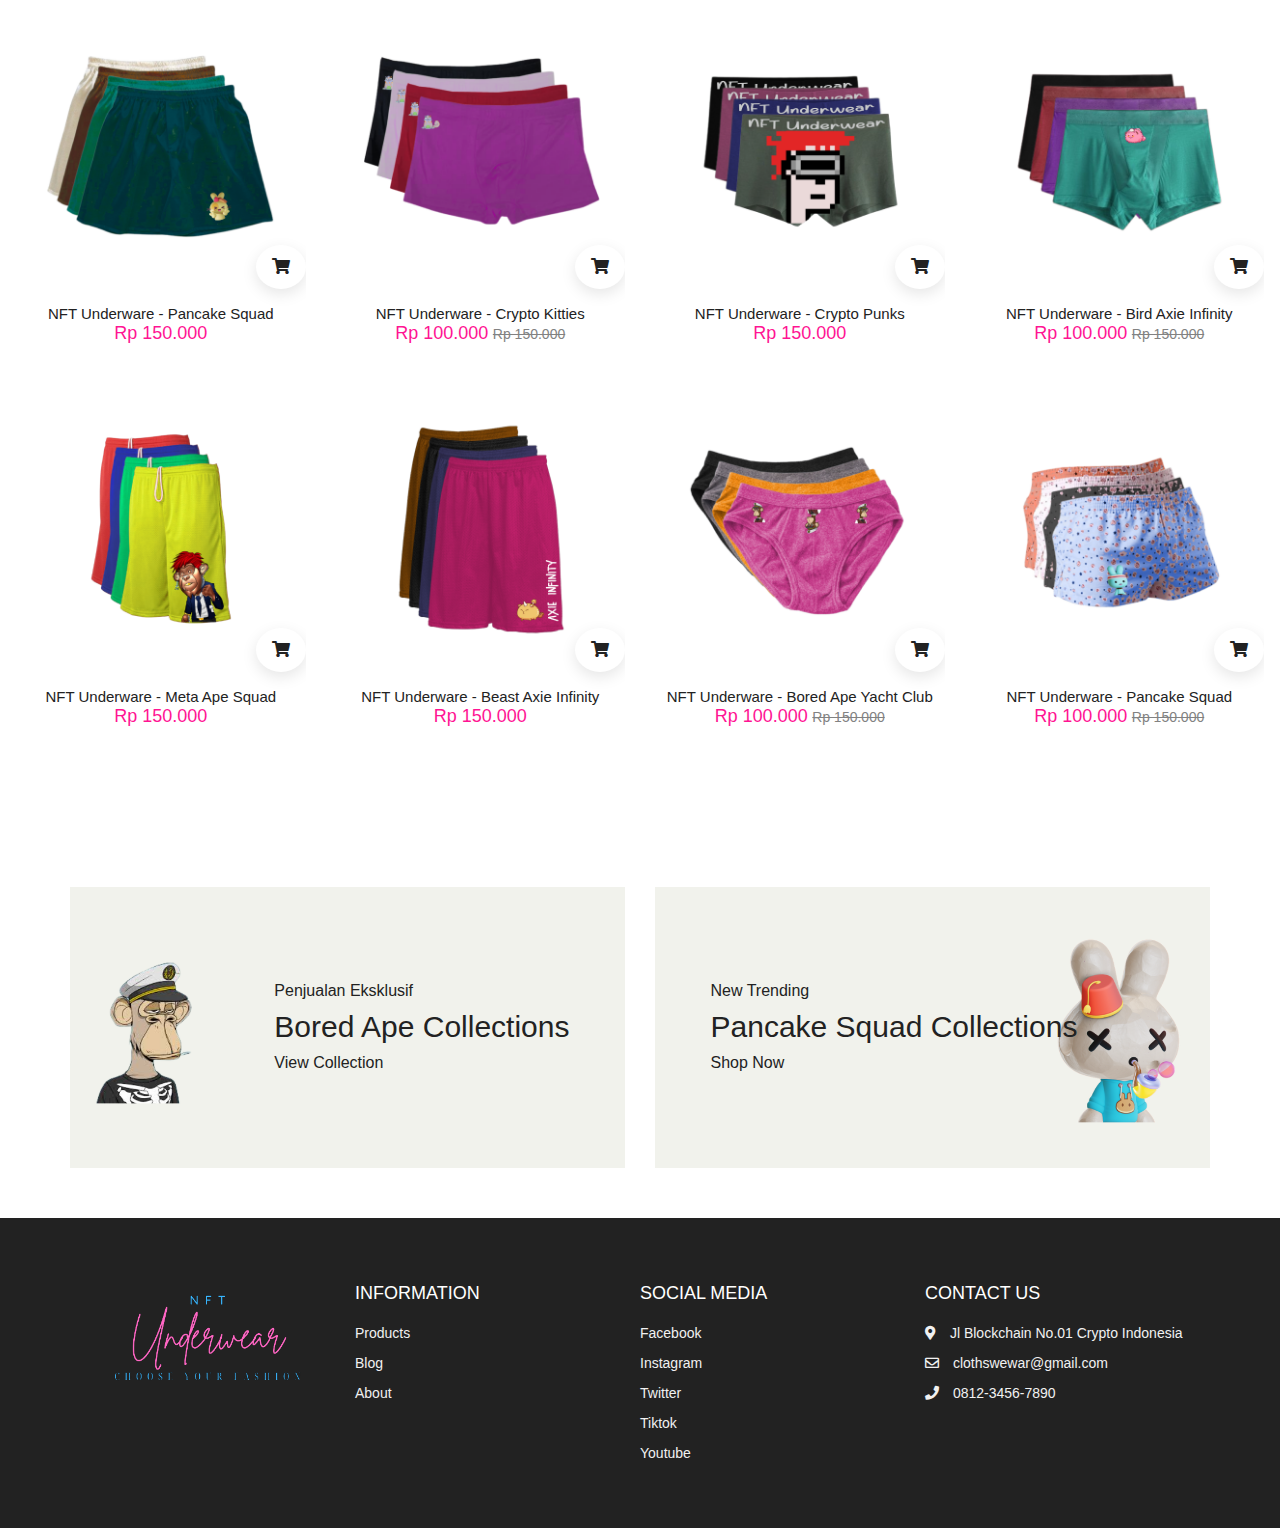
==== commit 3f5f4aba: "Mengahapus methode pembayaran" ====
--- a/index.html
+++ b/index.html
@@ -4,8 +4,6 @@
 <head>
   <meta charset="UTF-8" />
   <meta name="viewport" content="width=device-width, initial-scale=1.0" />
-  <!-- Favicon -->
-  <link rel="shortcut icon" href="./images/favicon.png" type="image/png" />
   <!-- Font Awesome -->
   <link rel="stylesheet" href="https://cdnjs.cloudflare.com/ajax/libs/font-awesome/5.15.1/css/all.min.css" />
 
@@ -13,7 +11,7 @@
   <link href='https://unpkg.com/boxicons@2.0.8/css/boxicons.min.css' rel='stylesheet'>
   <!-- Custom StyleSheet -->
   <link rel="stylesheet" href="./styles.css" />
-  <link rel="stylesheet" href="./font/font-awesome/css/all.min.css">
+ 
   <title>NFT Underware</title>
 </head>
 
@@ -393,9 +391,6 @@
             </span>
             0812-3456-7890
           </div>
-          <div class="paymentMethods">
-            <img src="./images/payment.png" alt="">
-          </div>
         </div>
       </div>
     </div>
--- a/styles.css
+++ b/styles.css
@@ -1030,17 +1030,15 @@
   }
 }
 
-.store {
-  display: block;
-}
-
-.store-item {
+
+
+.store .store-item {
   border: 1px solid var(--grey1);
-  border-radius: 2rem;
+  border-radius: 20%;
   
 }
 
-.store-item img {
+.store .store-item img {
   width: 80px;
-  border-radius: 2rem;
+  border-radius: 25%;
 }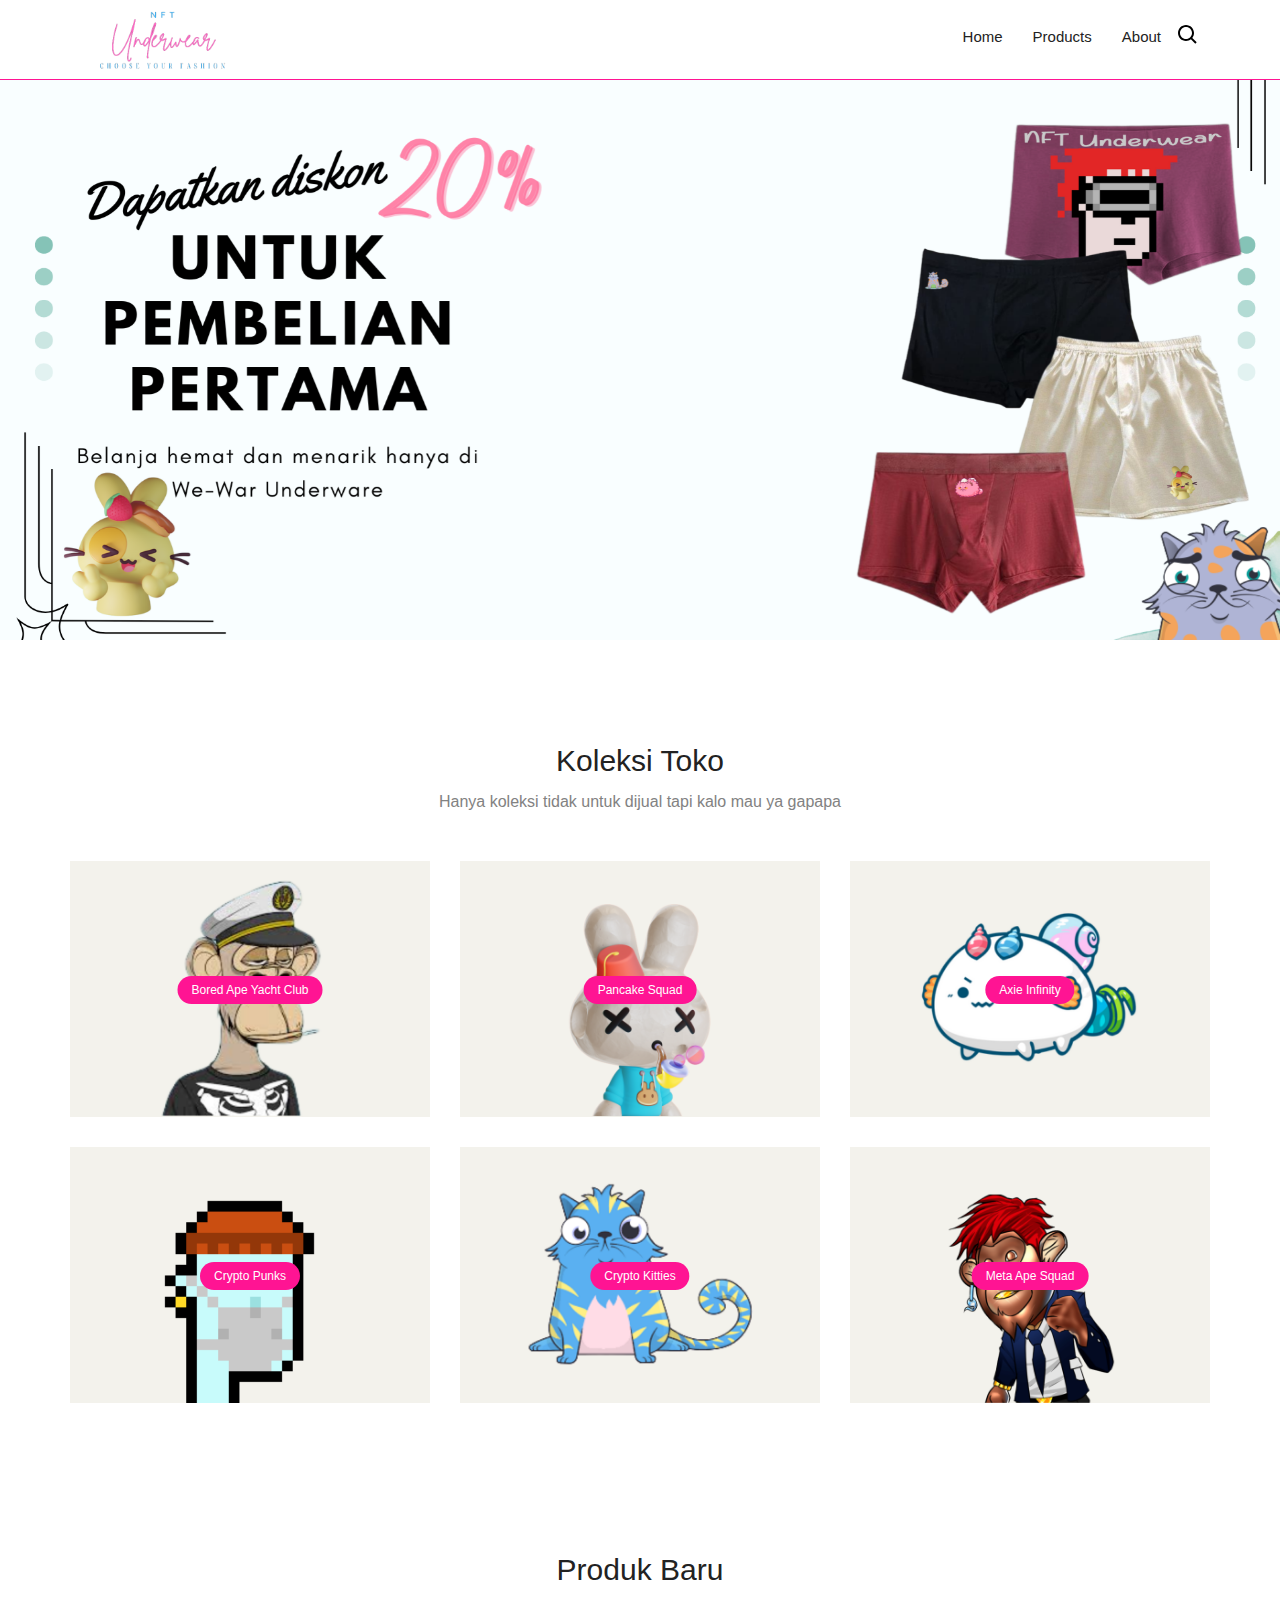
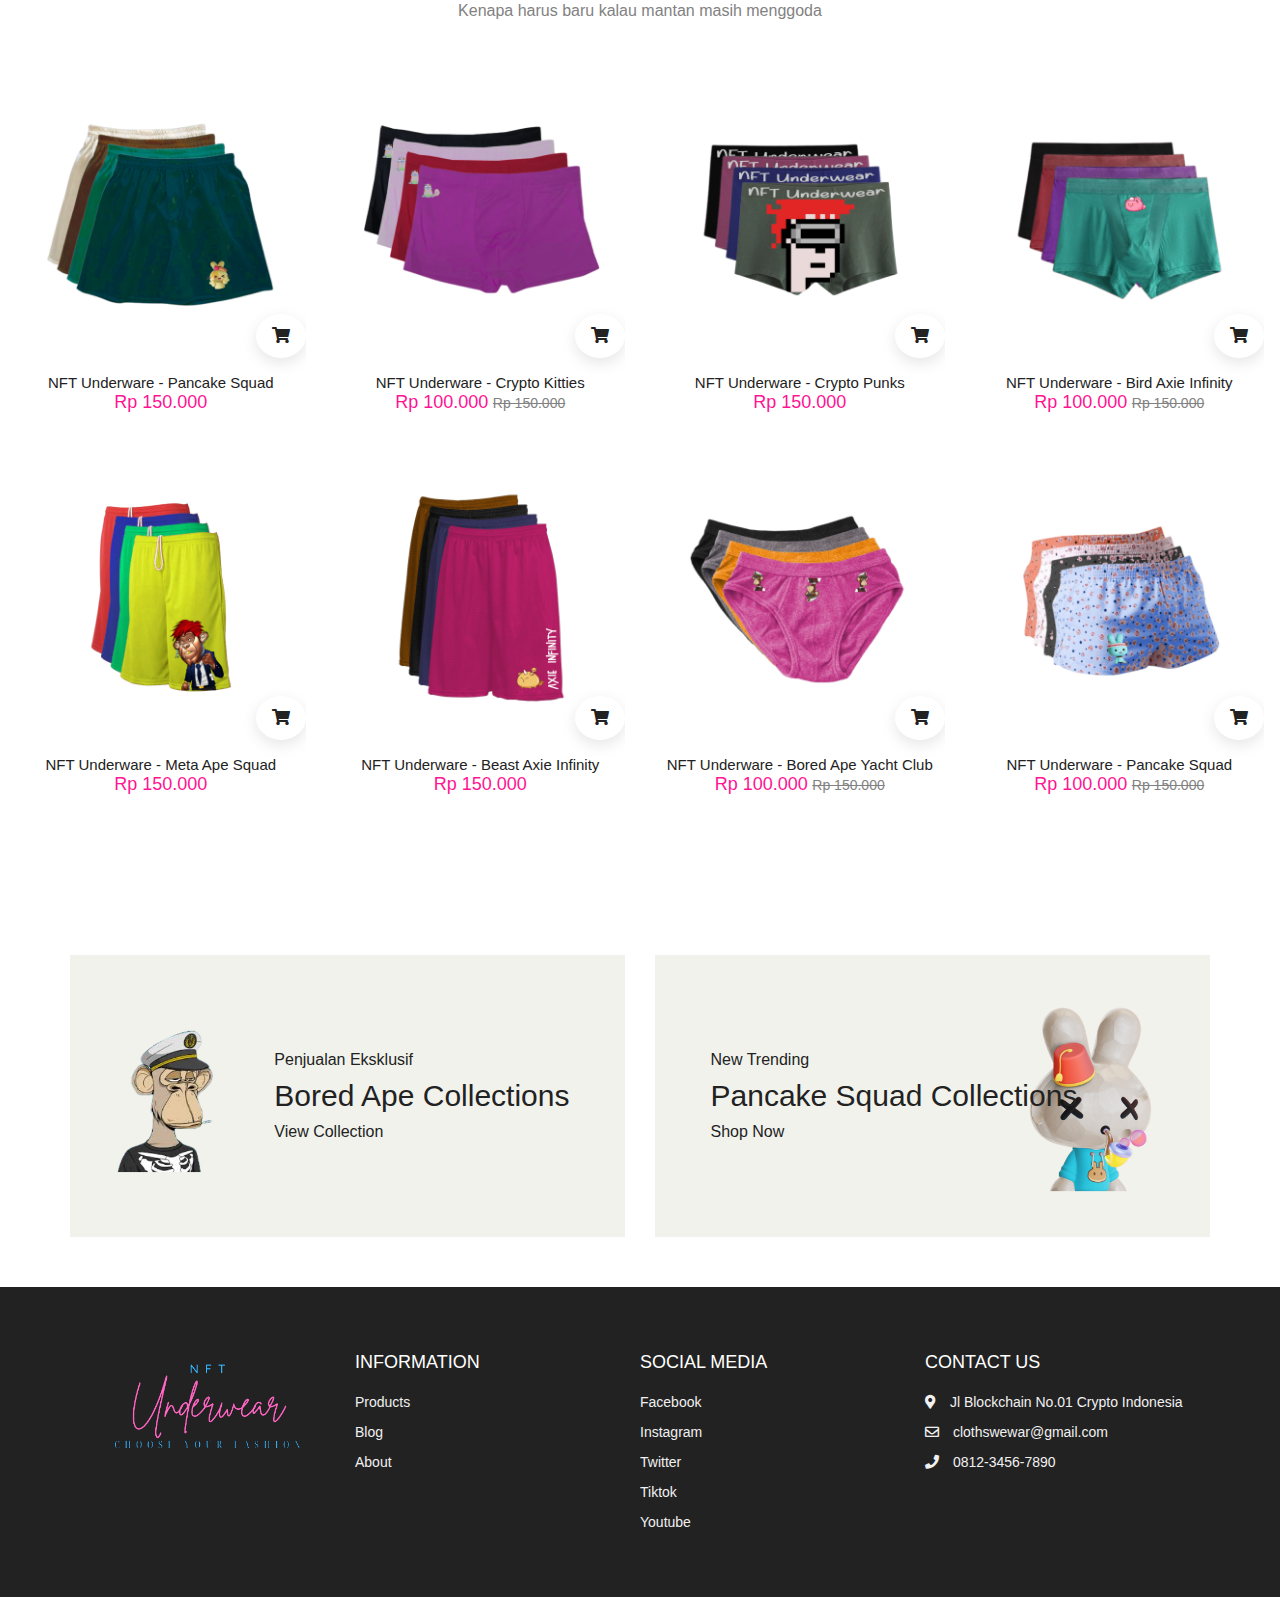
==== commit 9ebd3a38: "banyak perubahan" ====
--- a/index.html
+++ b/index.html
@@ -30,8 +30,7 @@
         </div>
         <li><a href="index.html">Home</a></li>
         <li><a href="products.html">Products</a></li>
-        <li><a href="">Blog</a></li>
-        <li><a href="">About</a></li>
+        <li><a href="about.html">About</a></li>
          <!-- icons -->
          <li class="icons">
         
--- a/styles.css
+++ b/styles.css
@@ -252,10 +252,12 @@
 }
 .hero img {
   width: 100%;
-}
-@media (max-width: 768px) {
+  height: 640px;
+  padding-top: 80px;
+}
+@media (max-width: 200px) {
   .hero img {
-    margin-top: 8rem;
+    margin-top: 10rem;
   }
 }
 
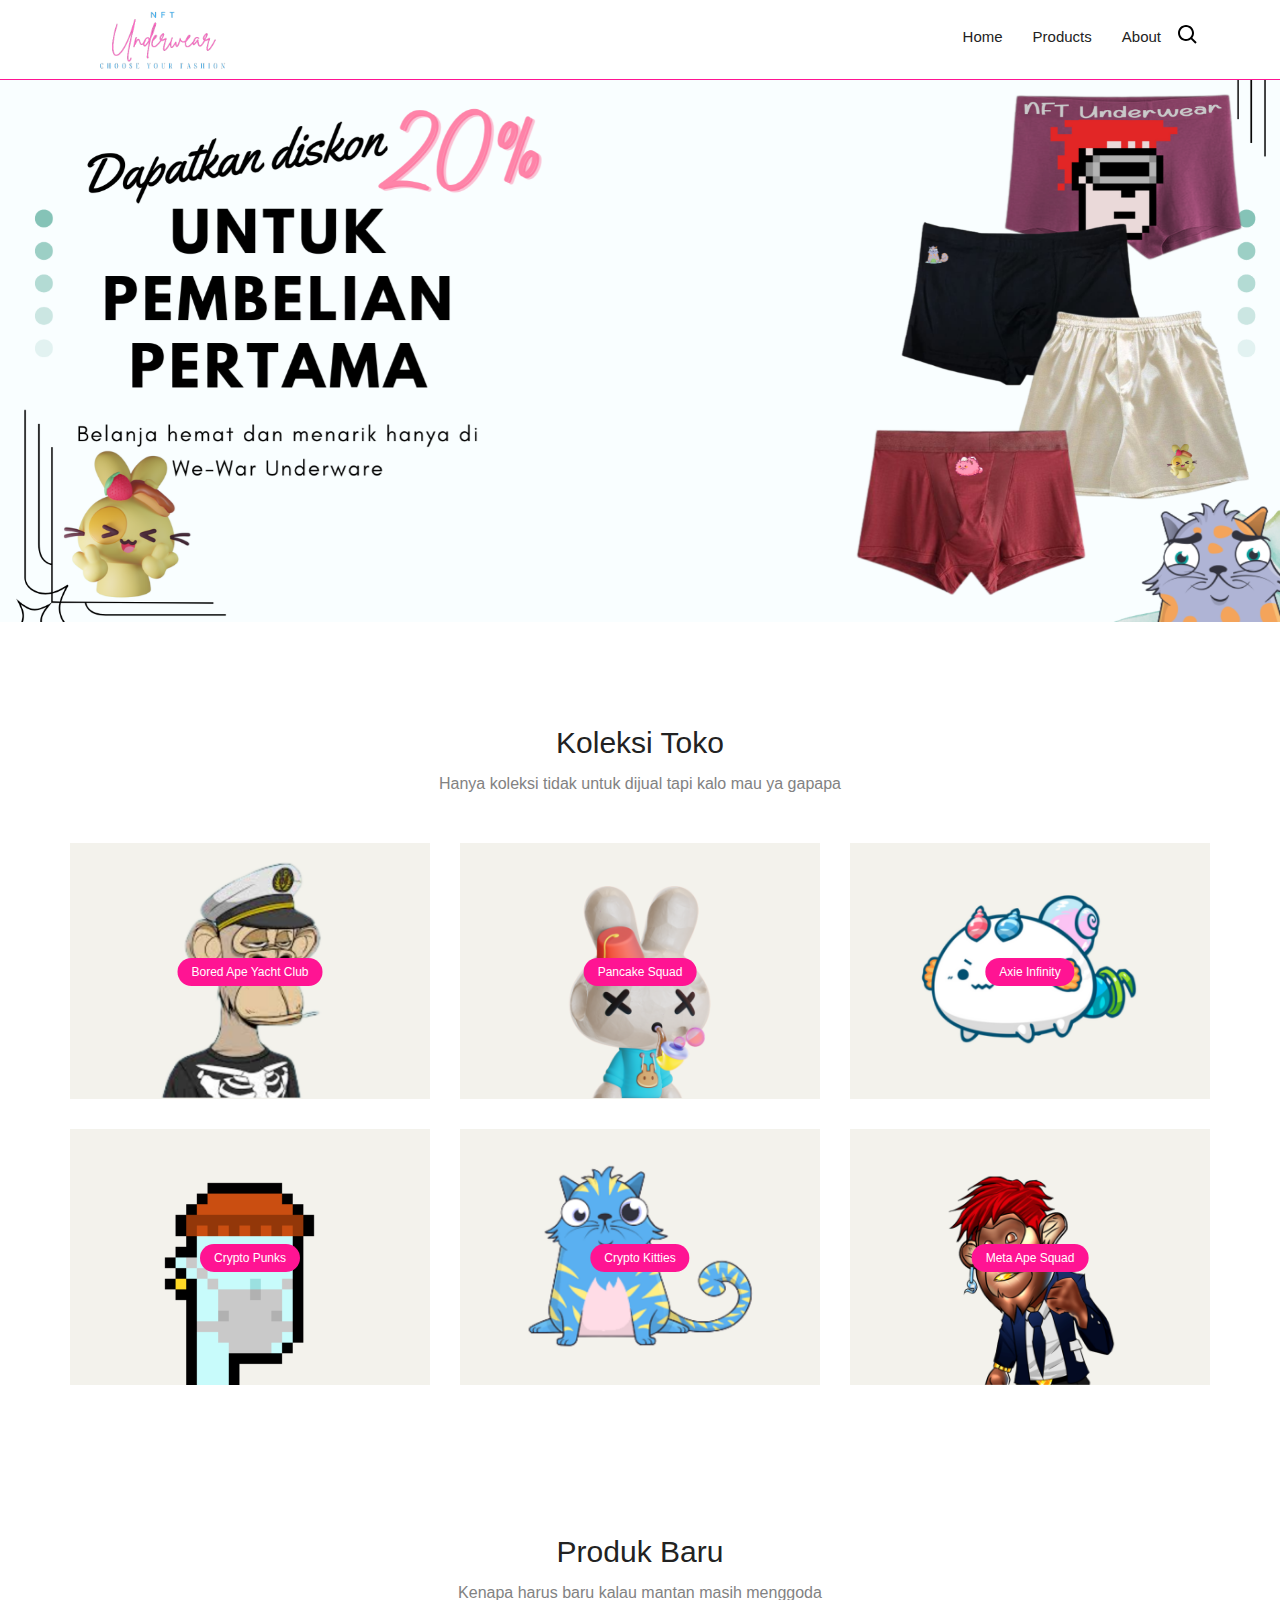
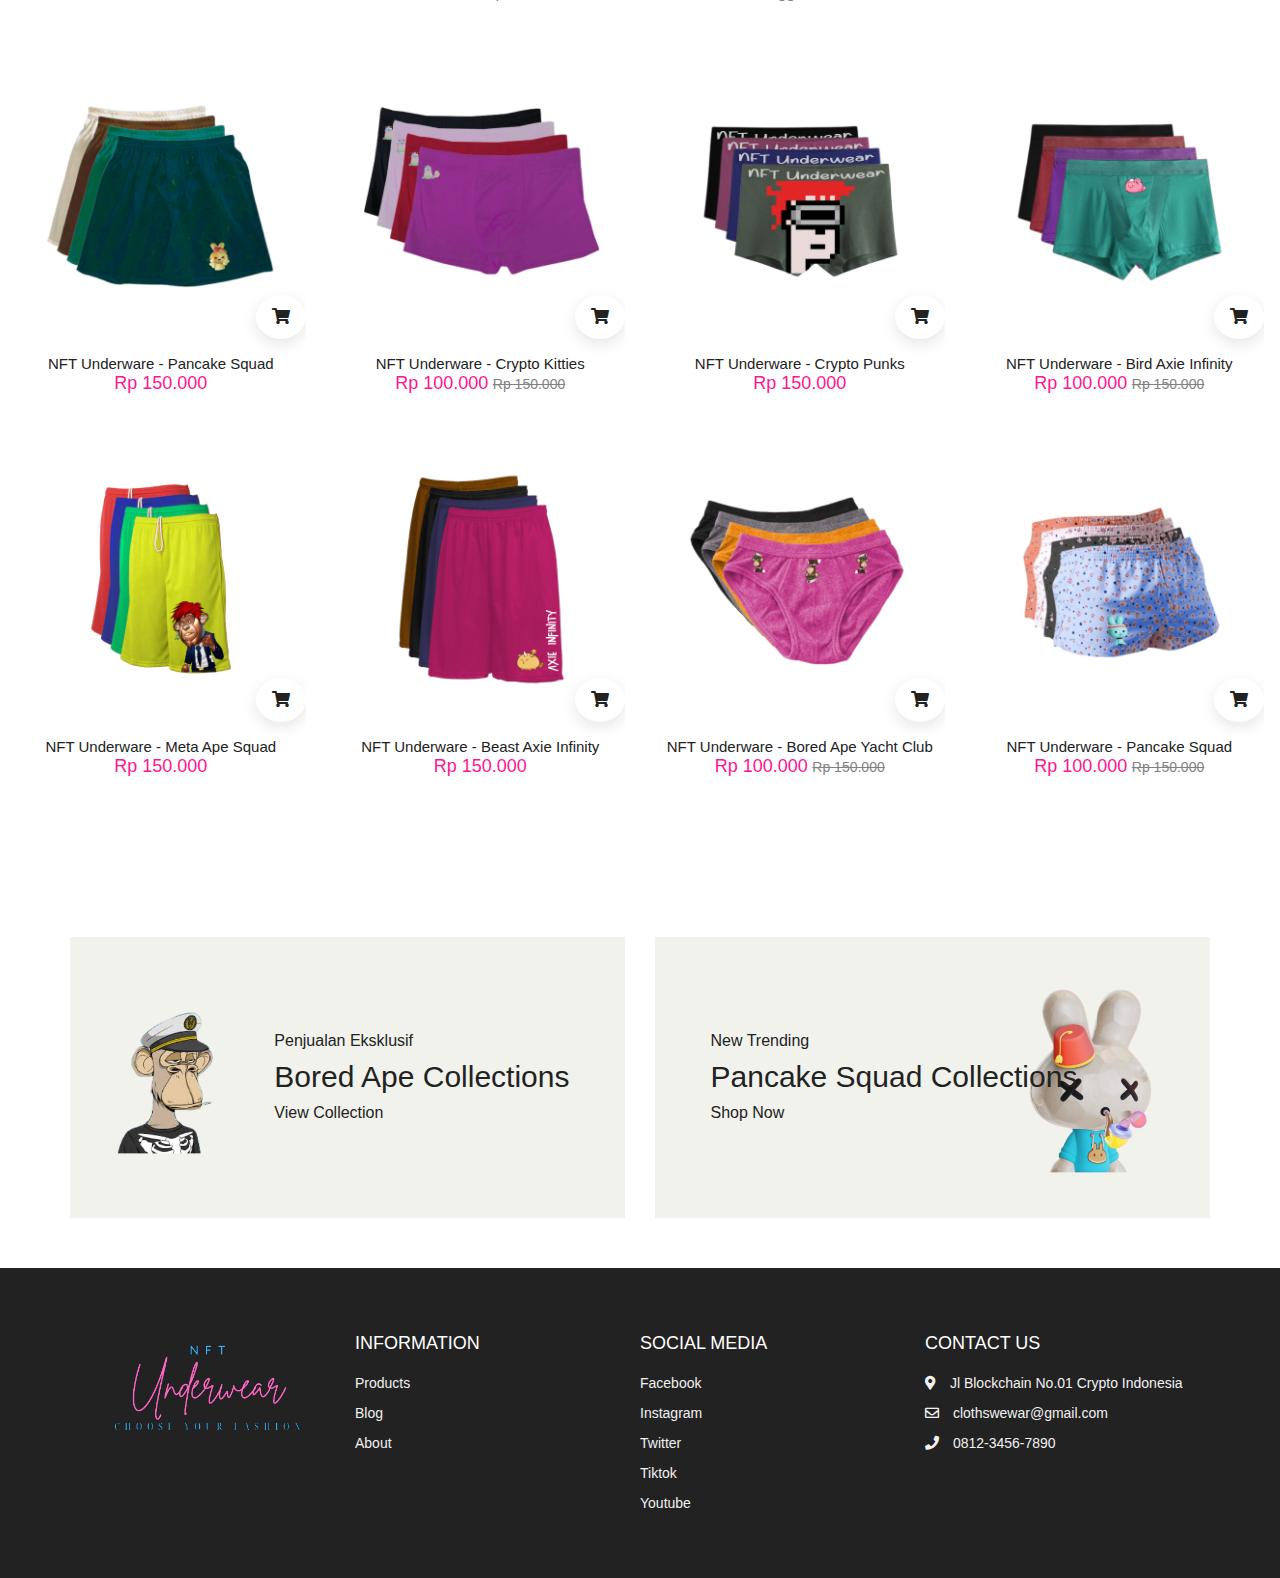
==== commit d06759fe: "edit lagi" ====
--- a/index.html
+++ b/index.html
@@ -21,7 +21,7 @@
   <nav class="nav">
     <div class="wrapper container">
       <div class="logo"><a href="/index.html">
-        <img src="./images/logo1.png" alt="">
+        <img src="./images/logo1.png" alt="NFT Underware">
       </a>
       </div>
       <ul class="navList">
@@ -54,42 +54,42 @@
 
     <div class="promotion-layout container">
       <div class="promotion-item">
-        <img src="./images/Promo1.png" alt="" />
+        <img src="./images/Promo1.png" alt="NFT Underware - Bored Ape Yacht Club" />
         <div class="promotion-content">
           <a href="/products.html">Bored Ape Yacht Club</a>
         </div>
       </div>
 
       <div class="promotion-item">
-        <img src="./images/Promo2.png" alt="" />
+        <img src="./images/Promo2.png" alt="NFT Underware - Pancake Squad" />
         <div class="promotion-content">
           <a href="/products.html">Pancake Squad</a>
         </div>
       </div>
 
       <div class="promotion-item">
-        <img src="./images/Promo3.png" alt="" />
+        <img src="./images/Promo3.png" alt="NFT Underware - Axie Infinity" />
         <div class="promotion-content">
           <a href="/products.html">Axie Infinity</a>
         </div>
       </div>
 
       <div class="promotion-item">
-        <img src="./images/Promo4.png" alt="" />
+        <img src="./images/Promo4.png" alt="NFT Underware - Crypto Punks" />
         <div class="promotion-content">
           <a href="/products.html">Crypto Punks</a>
         </div>
       </div>
 
       <div class="promotion-item">
-        <img src="./images/Promo5.png" alt="" />
+        <img src="./images/Promo5.png" alt="NFT Underware - Crypto Kitties" />
         <div class="promotion-content">
           <a href="/products.html">Crypto Kitties</a>
         </div>
       </div>
 
       <div class="promotion-item">
-        <img src="./images/Promo6.png" alt="" />
+        <img src="./images/Promo6.png" alt="NFT Underware - Meta Ape Squad" />
         <div class="promotion-content">
           <a href="/products.html">Meta Ape Squad</a>
         </div>
@@ -107,7 +107,7 @@
     <div class="productLayout">
       <div class="product">
         <div class="imgContainer">
-          <img src="./images/produk1/1.png" alt="" />
+          <img src="./images/produk1/1.png" alt="NFT Underware - Pancake Squad" />
           <div class="addCart">
             <a href="productDetails1.html">
               <i class="fas fa-shopping-cart"></i>
@@ -131,7 +131,7 @@
       <!-- PRODUK 2 -->
       <div class="product">
         <div class="imgContainer">
-          <img src="./images/produk2/1.png" alt="" />
+          <img src="./images/produk2/1.png" alt="NFT Underware - Crypto Kitties" />
           <div class="addCart">
             <a href="productDetails2.html">
               <i class="fas fa-shopping-cart"></i>
@@ -156,7 +156,7 @@
       <!-- PRODUK 3 -->
       <div class="product">
         <div class="imgContainer">
-          <img src="./images/produk3/1.png" alt="" />
+          <img src="./images/produk3/1.png" alt="NFT Underware - Crypto Punks" />
           <div class="addCart">
             <a href="productDetails3.html">
               <i class="fas fa-shopping-cart"></i>
@@ -180,7 +180,7 @@
       <!-- PRODUK 4 -->
       <div class="product">
         <div class="imgContainer">
-          <img src="./images/produk4/1.png" alt="" />
+          <img src="./images/produk4/1.png" alt="NFT Underware - Bird Axie Infinity" />
           <div class="addCart">
             <a href="productDetails4.html">
               <i class="fas fa-shopping-cart"></i>
@@ -205,7 +205,7 @@
       <!-- PRODUK 5 -->
       <div class="product">
         <div class="imgContainer">
-          <img src="./images/produk5/1.png" alt="" />
+          <img src="./images/produk5/1.png" alt="NFT Underware - Meta Ape Squad" />
           <div class="addCart">
             <a href="productDetails5.html">
               <i class="fas fa-shopping-cart"></i>
@@ -229,7 +229,7 @@
       <!-- PRODUK 6 -->
       <div class="product">
         <div class="imgContainer">
-          <img src="./images/produk6/1.png" alt="" />
+          <img src="./images/produk6/1.png" alt="FT Underware - Beast Axie Infinity" />
           <div class="addCart">
             <a href="productDetails6.html">
               <i class="fas fa-shopping-cart"></i>
@@ -254,7 +254,7 @@
       <!-- PRODUK 7 -->
       <div class="product">
         <div class="imgContainer">
-          <img src="./images/produk7/1.png" alt="" />
+          <img src="./images/produk7/1.png" alt="FT Underware - Bored Ape Yacht Club" />
           <div class="addCart">
             <a href="productDetails7.html">
               <i class="fas fa-shopping-cart"></i>
@@ -280,7 +280,7 @@
       <!-- PRODUK 8 -->
       <div class="product">
         <div class="imgContainer">
-          <img src="./images/produk8/1.png" alt="" />
+          <img src="./images/produk8/1.png" alt="NFT Underware - Pancake Squad" />
           <div class="addCart">
             <a href="productDetails8.html">
               <i class="fas fa-shopping-cart"></i>
@@ -308,7 +308,7 @@
   <section class="section advert">
     <div class="advertLayout container">
       <div class="item ">
-        <img src="./images/banner1.png" alt="">
+        <img src="./images/banner1.png" alt="NFT Underware - Bored Ape Collections">
         <div class="content left">
           <span>Penjualan Eksklusif</span>
           <h3>Bored Ape Collections</h3>
@@ -316,7 +316,7 @@
         </div>
       </div>
       <div class="item">
-        <img src="./images/banner2.png" alt="">
+        <img src="./images/banner2.png" alt="NFT Underware - Pancake Squad Collections">
         <div class="content  right">
           <span>New Trending</span>
           <h3>Pancake Squad Collections</h3>
@@ -349,7 +349,7 @@
         <div class="footerCenter">
           <div class="logo">
             <a href="">
-              <img src="./images/logo2.png" alt="">
+              <img src="./images/logo2.png" alt="NFT Underware">
             </a>
           </div>
         </div>
--- a/styles.css
+++ b/styles.css
@@ -249,13 +249,13 @@
 
 .hero{
   width: 100%;
+  padding-top: 5rem;
 }
 .hero img {
   width: 100%;
-  height: 640px;
-  padding-top: 80px;
-}
-@media (max-width: 200px) {
+  
+}
+@media (max-width: 780px) {
   .hero img {
     margin-top: 10rem;
   }
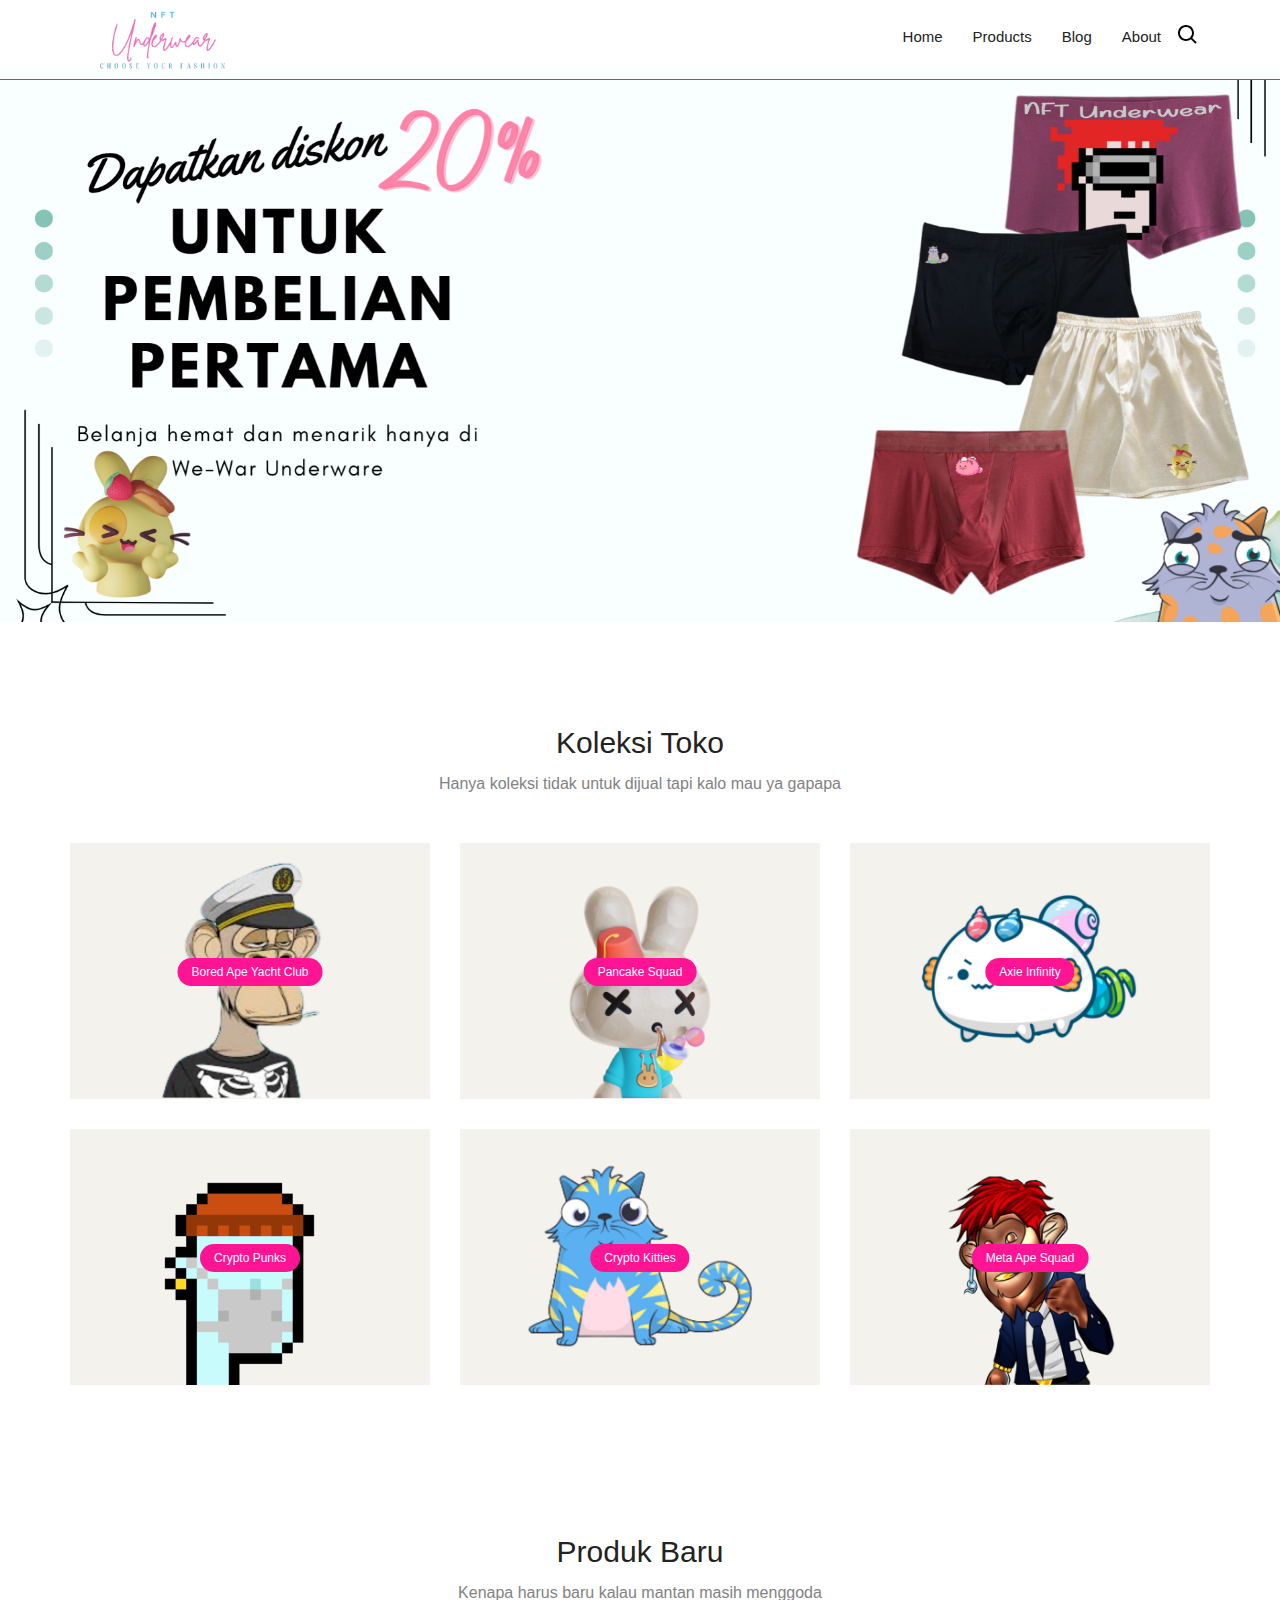
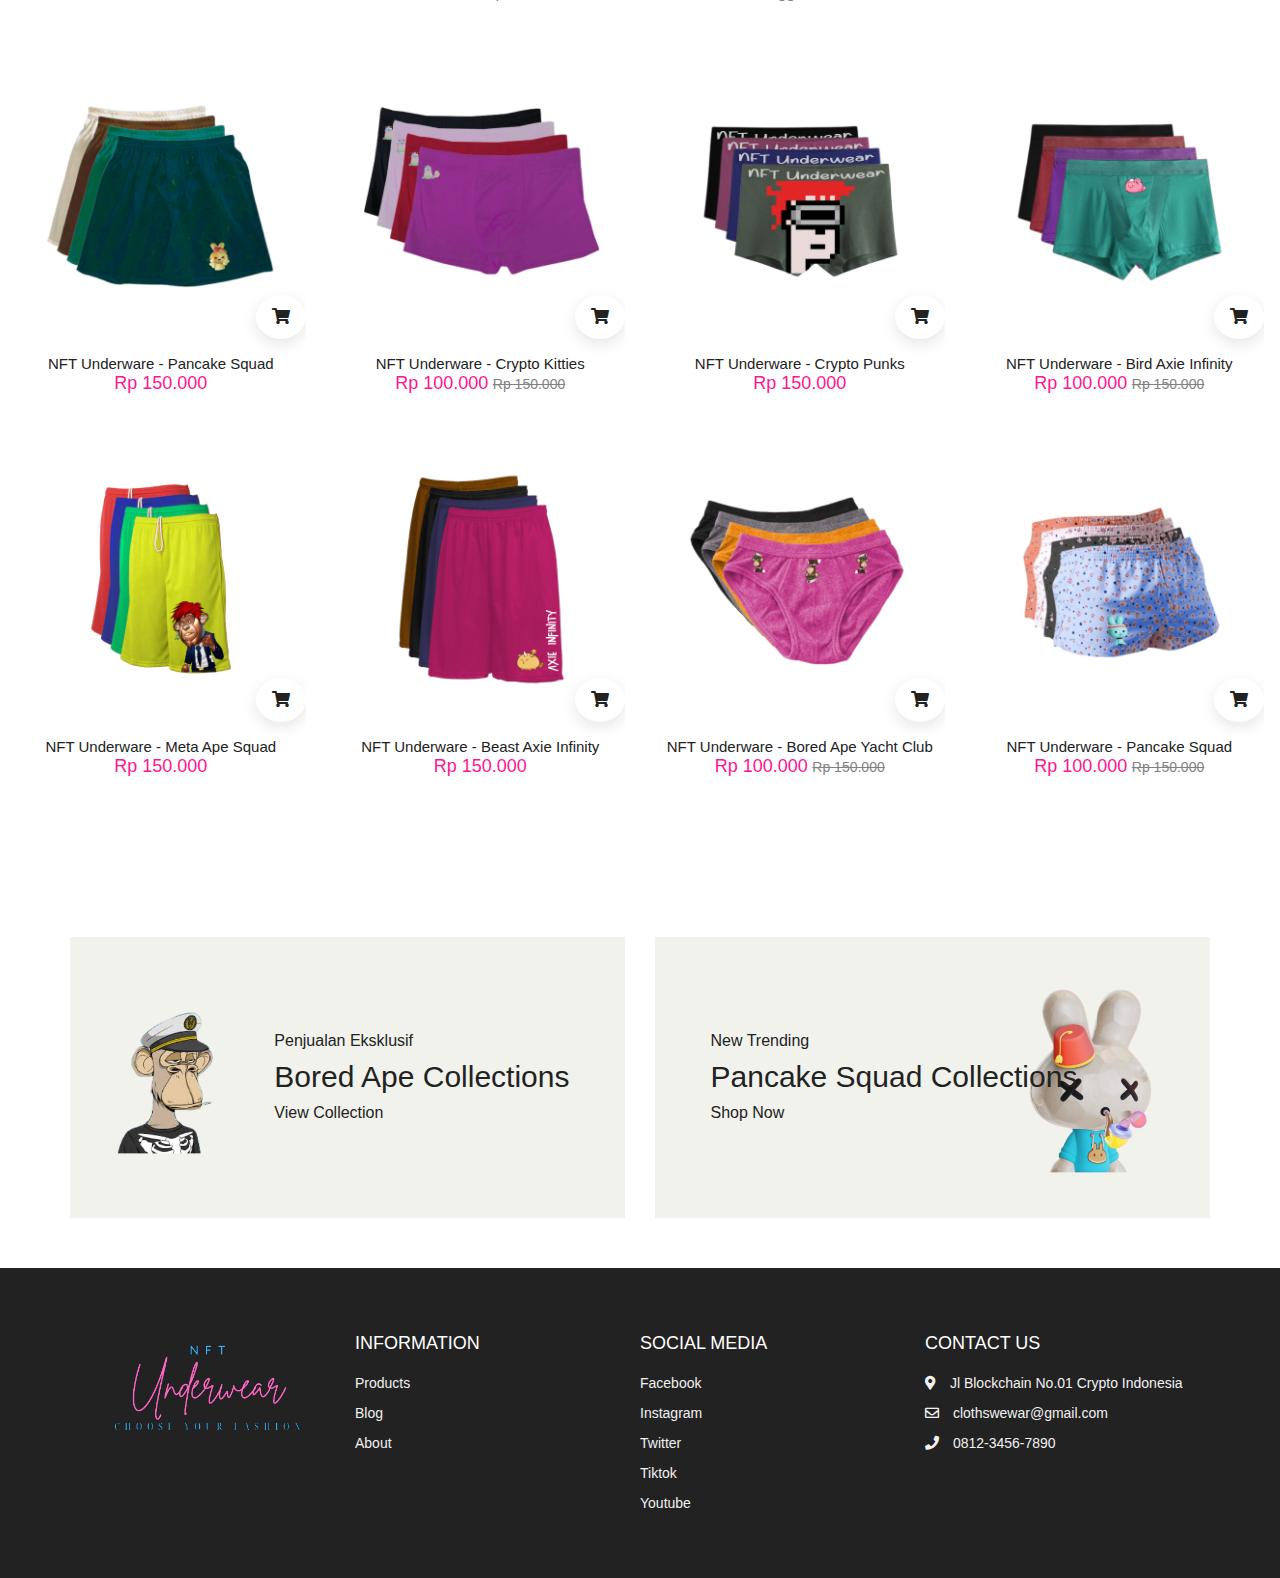
==== commit 7c704239: "update lagi" ====
--- a/index.html
+++ b/index.html
@@ -30,6 +30,7 @@
         </div>
         <li><a href="index.html">Home</a></li>
         <li><a href="products.html">Products</a></li>
+        <li><a href="blog.html">Blog</a></li>
         <li><a href="about.html">About</a></li>
          <!-- icons -->
          <li class="icons">
@@ -355,9 +356,9 @@
         </div>
         <div class="footerCenter">
           <h3>INFORMATION</h3>
-          <a href="/products.html">Products</a>
-          <a href="#">Blog</a>
-          <a href="#">About</a>
+          <a href="products.html">Products</a>
+          <a href="blog.html">Blog</a>
+          <a href="about.html">About</a>
         </div>
 
         <div class="footerCenter">
--- a/styles.css
+++ b/styles.css
@@ -1043,4 +1043,26 @@
 .store .store-item img {
   width: 80px;
   border-radius: 25%;
-}+}
+
+.row {
+  display: flex;
+  margin-left: 100px;
+  margin-right: 100px;
+}
+
+.column {
+  flex: 50%;
+}
+.column img{
+  border: 1px solid var(--grey1);
+  width: 75%;
+}
+
+.column h3{
+  margin-bottom: 10px;
+}
+
+.column p{
+  line-height: 30px;
+}
